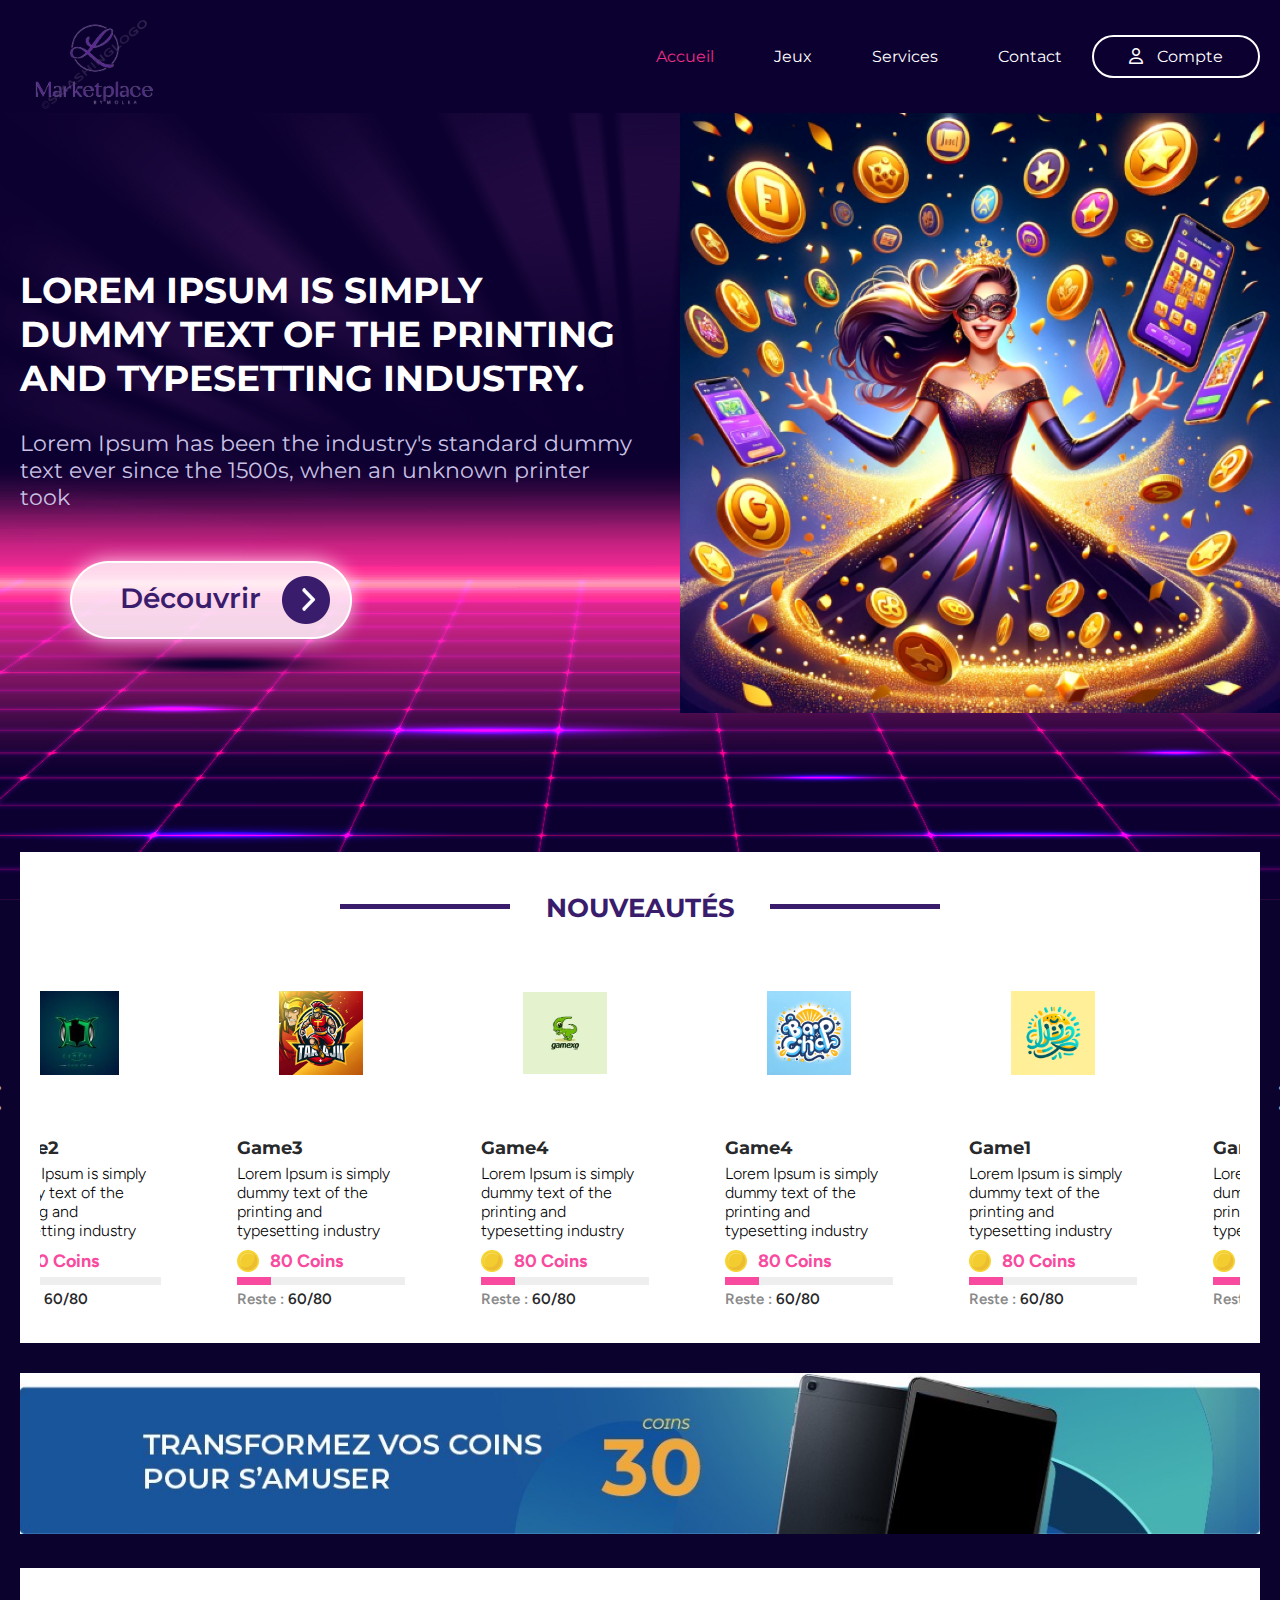
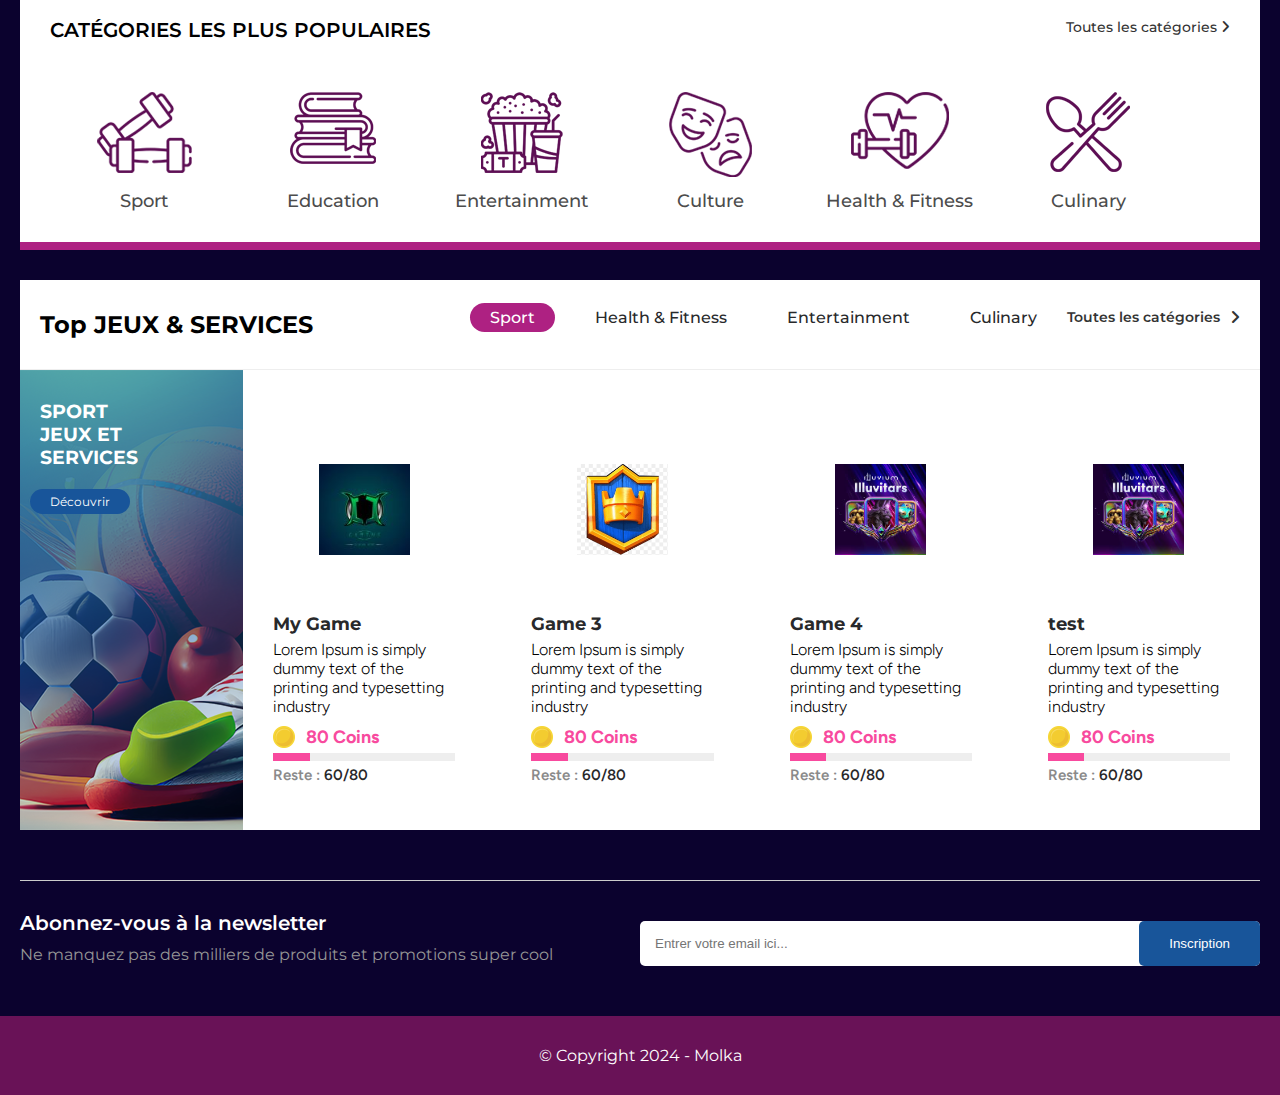
==== Projet-html/index.html @ bb997a46 "Add files via upload" ====
<!doctype html>
<html>
<head>
<meta charset="utf-8">
<meta name="viewport" content="width=device-width, initial-scale=1">
<title>Market place By Molka</title>
<link rel="preconnect" href="https://fonts.googleapis.com">
<link rel="preconnect" href="https://fonts.gstatic.com" crossorigin>
<link href="https://fonts.googleapis.com/css2?family=Figtree:wght@300;400;600;700&family=Montserrat:wght@300;400;500;700&display=swap" rel="stylesheet">
<link rel="stylesheet" href="css-js/all.css">
<link rel="stylesheet" href="css-js/sharp-solid.css">
<link rel="stylesheet" href="css-js/sharp-regular.css">
<link rel="stylesheet" href="https://site-assets.fontawesome.com/releases/v6.4.2/css/sharp-light.css">
  <link rel="stylesheet" href="css-js/charte.css">
<script src="css-js/script.js" defer></script>
</head>

<body>
<div id="container"> 
 
  <!-- Start Menu Top --> 
  <!-- partial:index.partial.html -->
  <header class="header">
    <div id="contenu"> <a href="index.html" class="logo"><img src="img/logo_market.png"></a>
      <input class="menu-btn" type="checkbox" id="menu-btn" />
      <label class="menu-icon" for="menu-btn"><span class="navicon"></span></label>
      <ul class="menu">
        <li><a href="index.html" class="active">Accueil</a></li>
        <li><a href="listing.html">Jeux</a></li>
        <li><a href="qui-sommes-nous.html">Services</a></li>
        <li><a href="#">Contact</a></li>
        <li class="linkConnexion"><a href="#"><i class="fa-regular fa-user"></i> Compte</a></li>
      </ul>
    </div>
  </header>
  <!-- partial --> 
  <!-- End Menu Top --> 
  
  <!-- Start Slider -->
  <div id="slider">
    <div id="contenu">
      <div class="partDesSlider">
        <h1>Lorem Ipsum is simply dummy text of the printing and typesetting industry.</h1>
        <p>Lorem Ipsum has been the industry's standard dummy text ever since the 1500s, when an unknown printer took</p>
        <a href="qui-sommes-nous.html" class="btDiscover">Découvrir</a> </div>
      <img class="image_slider" src="img/slider2.png"> </div>
  </div>
  <!-- End Slider -->
  
  <div id="contentPage">
    <div id="contenu">
      <div class="wrapper">
        <h2 class="title">Nouveautés</h2>
        <i id="left" class="fa-solid fa-angle-left"></i>
        <ul class="carousel">
          <li class="card">
            <div class="img"><img src="img/farid.png" alt="img" draggable="false"></div>
            <h2>Game1</h2>
            <p>Lorem Ipsum is simply dummy text of the printing and typesetting industry</p>
            <font class="numberCoins">80 Coins</font>
            <div class="progress">
              <div class="progress-bar" style="width:20%" role="progressbar"></div>
            </div>
            <font class="numberMissing">Reste : <span>60/80</span></font>
            <div class="overlay">
              <div class="items head">
                <a href="" class="btPanier"><i class="fas fa-cart-shopping"></i></a>
                <a href="#" class="btHeart"><i class="fas fa-heart"></i></a>
            </div>            </div>
          </li>
          <li class="card">
            <div class="img"><img src="img/game1.jpg" alt="img" draggable="false"></div>
            <h2>Game2</h2>
            <p>Lorem Ipsum is simply dummy text of the printing and typesetting industry</p>
            <font class="numberCoins">80 Coins</font>
            <div class="progress">
              <div class="progress-bar" style="width:20%" role="progressbar"></div>
            </div>
            <font class="numberMissing">Reste : <span>60/80</span></font>
            <div class="overlay">
              <div class = "items head"> <a href="#" class="btPanier"><i class="fa-solid fa-cart-shopping"></i></a> <a href="#" class="btHeart"><i class="fa-solid fa-heart"></i></a> </div>
            </div>
          </li>
          <li class="card">
            <div class="img"><img src="img/taragi.png" alt="img" draggable="false"></div>
            <h2>Game3</h2>
            <p>Lorem Ipsum is simply dummy text of the printing and typesetting industry</p>
            <font class="numberCoins">80 Coins</font>
            <div class="progress">
              <div class="progress-bar" style="width:20%" role="progressbar"></div>
            </div>
            <font class="numberMissing">Reste : <span>60/80</span></font>
            <div class="overlay">
              <div class = "items head"> <a href="#" class="btPanier"><i class="fa-solid fa-cart-shopping"></i></a> <a href="#" class="btHeart"><i class="fa-solid fa-heart"></i></a> </div>
            </div>
          </li>
          <li class="card">
            <div class="img"><img src="img/game2.jpg" alt="img" draggable="false"></div>
            <h2>Game4</h2>
            <p>Lorem Ipsum is simply dummy text of the printing and typesetting industry</p>
            <font class="numberCoins">80 Coins</font>
            <div class="progress">
              <div class="progress-bar" style="width:20%" role="progressbar"></div>
            </div>
            <font class="numberMissing">Reste : <span>60/80</span></font>
            <div class="overlay">
              <div class = "items head"> <a href="#" class="btPanier"><i class="fa-solid fa-cart-shopping"></i></a> <a href="#" class="btHeart"><i class="fa-solid fa-heart"></i></a> </div>
            </div>
          </li>
          <li class="card">
            <div class="img"><img src="img/bak.png" alt="img" draggable="false"></div>
            <h2>Game4</h2>
            <p>Lorem Ipsum is simply dummy text of the printing and typesetting industry</p>
            <font class="numberCoins">80 Coins</font>
            <div class="progress">
              <div class="progress-bar" style="width:20%" role="progressbar"></div>
            </div>
            <font class="numberMissing">Reste : <span>60/80</span></font>
            <div class="overlay">
              <div class = "items head"> <a href="#" class="btPanier"><i class="fa-solid fa-cart-shopping"></i></a> <a href="#" class="btHeart"><i class="fa-solid fa-heart"></i></a> </div>
            </div>
          </li>
        </ul>
        <i id="right" class="fa-solid fa-angle-right"></i> </div>
    
	  
	  <!-- Start Espace Pub -->
		<div id="banner"><img src="img/banner.png"></div>
	 <!-- End Espace Pub -->	
		
		
		<!-- Start bloc Catégories -->
		<div id="blocCategories"><h2>Catégories les plus populaires <a href="#">Toutes les catégories <i id="left" class="fa-solid fa-angle-right"></i></a></h2>
		
		<a href="#" class="oneCat"><img src="img/ic_sport.png">Sport</a>
		<a href="#" class="oneCat"><img src="img/ic_education.png">Education</a>
		<a href="#" class="oneCat"><img src="img/ic_entertainement.png">Entertainment</a>
		<a href="#" class="oneCat"><img src="img/ic_culture.png">Culture</a>
		<a href="#" class="oneCat"><img src="img/ic_health.png">Health & Fitness</a>
		<a href="#" class="oneCat"><img src="img/ic_culinary.png">Culinary</a>			
		
		</div>
		
		
		<!-- End bloc Catégories -->
		
		
		
		<div id="blocTopJeux" class="wrapper">
 <h2>Top JEUX & SERVICES
			
			<ul class="tabs clearfix" data-tabgroup="first-tab-group">
  <li><a href="#tab1" class="active">Sport</a></li>
  <li><a href="#tab2">Health & Fitness</a></li>
  <li><a href="#tab3">Entertainment</a></li>
  <li><a href="#tab4">Culinary</a></li>

	 
	 <a href="#" class="linkForPlus">Toutes les catégories <i class="fa-solid fa-angle-right"></i></a>
				
				</ul>
			</h2>

<section id="first-tab-group" class="tabgroup">
  <div id="tab1">
    <div class="encartCat catSport"><h3>Sport<br>Jeux et services</h3><a href="#" class="linkPlus">Découvrir</a></div>
	 <div class="restBloc">
	  

        <ul class="carousel">
          <li class="card">
            <div class="img"><img src="img/game1.jpg" alt="img" draggable="false"></div>
            <h2>My Game</h2>
            <p>Lorem Ipsum is simply dummy text of the printing and typesetting industry</p>
            <font class="numberCoins">80 Coins</font>
            <div class="progress">
              <div class="progress-bar" style="width:20%" role="progressbar"></div>
            </div>
            <font class="numberMissing">Reste : <span>60/80</span></font>
            <div class="overlay">
              <div class = "items head"> <a href="#" class="btPanier"><i class="fa-solid fa-cart-shopping"></i></a> <a href="#" class="btHeart"><i class="fa-solid fa-heart"></i></a> </div>
            </div>
          </li>
          <li class="card">
            <div class="img"><img src="img/game3.png" alt="img" draggable="false"></div>
            <h2>Game 3</h2>
            <p>Lorem Ipsum is simply dummy text of the printing and typesetting industry</p>
            <font class="numberCoins">80 Coins</font>
            <div class="progress">
              <div class="progress-bar" style="width:20%" role="progressbar"></div>
            </div>
            <font class="numberMissing">Reste : <span>60/80</span></font>
            <div class="overlay">
              <div class = "items head"> <a href="#" class="btPanier"><i class="fa-solid fa-cart-shopping"></i></a> <a href="#" class="btHeart"><i class="fa-solid fa-heart"></i></a> </div>
            </div>
          </li>
          <li class="card">
            <div class="img"><img src="img/game4.jpg" alt="img" draggable="false"></div>
            <h2>Game 4</h2>
            <p>Lorem Ipsum is simply dummy text of the printing and typesetting industry</p>
            <font class="numberCoins">80 Coins</font>
            <div class="progress">
              <div class="progress-bar" style="width:20%" role="progressbar"></div>
            </div>
            <font class="numberMissing">Reste : <span>60/80</span></font>
            <div class="overlay">
              <div class = "items head"> <a href="#" class="btPanier"><i class="fa-solid fa-cart-shopping"></i></a> <a href="#" class="btHeart"><i class="fa-solid fa-heart"></i></a> </div>
            </div>
          </li>
          <li class="card">
            <div class="img"><img src="img/game4.jpg" alt="img" draggable="false"></div>
            <h2>test</h2>
            <p>Lorem Ipsum is simply dummy text of the printing and typesetting industry</p>
            <font class="numberCoins">80 Coins</font>
            <div class="progress">
              <div class="progress-bar" style="width:20%" role="progressbar"></div>
            </div>
            <font class="numberMissing">Reste : <span>60/80</span></font>
            <div class="overlay">
              <div class = "items head"> <a href="#" class="btPanier"><i class="fa-solid fa-cart-shopping"></i></a> <a href="#" class="btHeart"><i class="fa-solid fa-heart"></i></a> </div>
            </div>
          </li>

        </ul>

	  </div> 
  </div>
	
	
	
	
	
	
	
  <div id="tab2">
    <div class="encartCat catHealth"><h3>Health & Fitness<br>Jeux et services</h3><a href="#" class="linkPlus">Découvrir</a></div>
	 <div class="restBloc">
	  

        <ul class="carousel">
          <li class="card">
            <div class="img"><img src="img/visuel.png" alt="img" draggable="false"></div>
            <h2>Lorem Ipsum</h2>
            <p>Lorem Ipsum is simply dummy text of the printing and typesetting industry</p>
            <font class="numberCoins">80 Coins</font>
            <div class="progress">
              <div class="progress-bar" style="width:20%" role="progressbar"></div>
            </div>
            <font class="numberMissing">Reste : <span>60/80</span></font>
            <div class="overlay">
              <div class = "items head"> <a href="#" class="btPanier"><i class="fa-solid fa-cart-shopping"></i></a> <a href="#" class="btHeart"><i class="fa-solid fa-heart"></i></a> </div>
            </div>
          </li>
          <li class="card">
            <div class="img"><img src="img/visuel.png" alt="img" draggable="false"></div>
            <h2>Lorem Ipsum</h2>
            <p>Lorem Ipsum is simply dummy text of the printing and typesetting industry</p>
            <font class="numberCoins">80 Coins</font>
            <div class="progress">
              <div class="progress-bar" style="width:20%" role="progressbar"></div>
            </div>
            <font class="numberMissing">Reste : <span>60/80</span></font>
            <div class="overlay">
              <div class = "items head"> <a href="#" class="btPanier"><i class="fa-solid fa-cart-shopping"></i></a> <a href="#" class="btHeart"><i class="fa-solid fa-heart"></i></a> </div>
            </div>
          </li>
          <li class="card">
            <div class="img"><img src="img/visuel.png" alt="img" draggable="false"></div>
            <h2>Lorem Ipsum</h2>
            <p>Lorem Ipsum is simply dummy text of the printing and typesetting industry</p>
            <font class="numberCoins">80 Coins</font>
            <div class="progress">
              <div class="progress-bar" style="width:20%" role="progressbar"></div>
            </div>
            <font class="numberMissing">Reste : <span>60/80</span></font>
            <div class="overlay">
              <div class = "items head"> <a href="#" class="btPanier"><i class="fa-solid fa-cart-shopping"></i></a> <a href="#" class="btHeart"><i class="fa-solid fa-heart"></i></a> </div>
            </div>
          </li>
          <li class="card">
            <div class="img"><img src="img/visuel.png" alt="img" draggable="false"></div>
            <h2>Lorem Ipsum</h2>
            <p>Lorem Ipsum is simply dummy text of the printing and typesetting industry</p>
            <font class="numberCoins">80 Coins</font>
            <div class="progress">
              <div class="progress-bar" style="width:20%" role="progressbar"></div>
            </div>
            <font class="numberMissing">Reste : <span>60/80</span></font>
            <div class="overlay">
              <div class = "items head"> <a href="#" class="btPanier"><i class="fa-solid fa-cart-shopping"></i></a> <a href="#" class="btHeart"><i class="fa-solid fa-heart"></i></a> </div>
            </div>
          </li>

        </ul>

	  </div> 
  </div>
	
	
	
	
	
	
	
	
	
	
	
	
	
	
	
	
	
	
	
	
	
	
	
  <div id="tab3">
 <div class="encartCat catEntertainment"><h3>Entertainment<br>Jeux et services</h3><a href="#" class="linkPlus">Découvrir</a></div>
	 <div class="restBloc">
  <ul class="carousel">
          <li class="card">
            <div class="img"><img src="img/visuel.png" alt="img" draggable="false"></div>
            <h2>Lorem Ipsum</h2>
            <p>Lorem Ipsum is simply dummy text of the printing and typesetting industry</p>
            <font class="numberCoins">80 Coins</font>
            <div class="progress">
              <div class="progress-bar" style="width:20%" role="progressbar"></div>
            </div>
            <font class="numberMissing">Reste : <span>60/80</span></font>
            <div class="overlay">
              <div class = "items head"> <a href="#" class="btPanier"><i class="fa-solid fa-cart-shopping"></i></a> <a href="#" class="btHeart"><i class="fa-solid fa-heart"></i></a> </div>
            </div>
          </li>
          <li class="card">
            <div class="img"><img src="img/visuel.png" alt="img" draggable="false"></div>
            <h2>Lorem Ipsum</h2>
            <p>Lorem Ipsum is simply dummy text of the printing and typesetting industry</p>
            <font class="numberCoins">80 Coins</font>
            <div class="progress">
              <div class="progress-bar" style="width:20%" role="progressbar"></div>
            </div>
            <font class="numberMissing">Reste : <span>60/80</span></font>
            <div class="overlay">
              <div class = "items head"> <a href="#" class="btPanier"><i class="fa-solid fa-cart-shopping"></i></a> <a href="#" class="btHeart"><i class="fa-solid fa-heart"></i></a> </div>
            </div>
          </li>
          <li class="card">
            <div class="img"><img src="img/visuel.png" alt="img" draggable="false"></div>
            <h2>Lorem Ipsum</h2>
            <p>Lorem Ipsum is simply dummy text of the printing and typesetting industry</p>
            <font class="numberCoins">80 Coins</font>
            <div class="progress">
              <div class="progress-bar" style="width:20%" role="progressbar"></div>
            </div>
            <font class="numberMissing">Reste : <span>60/80</span></font>
            <div class="overlay">
              <div class = "items head"> <a href="#" class="btPanier"><i class="fa-solid fa-cart-shopping"></i></a> <a href="#" class="btHeart"><i class="fa-solid fa-heart"></i></a> </div>
            </div>
          </li>
          <li class="card">
            <div class="img"><img src="img/visuel.png" alt="img" draggable="false"></div>
            <h2>Lorem Ipsum</h2>
            <p>Lorem Ipsum is simply dummy text of the printing and typesetting industry</p>
            <font class="numberCoins">80 Coins</font>
            <div class="progress">
              <div class="progress-bar" style="width:20%" role="progressbar"></div>
            </div>
            <font class="numberMissing">Reste : <span>60/80</span></font>
            <div class="overlay">
              <div class = "items head"> <a href="#" class="btPanier"><i class="fa-solid fa-cart-shopping"></i></a> <a href="#" class="btHeart"><i class="fa-solid fa-heart"></i></a> </div>
            </div>
          </li>

        </ul>

	  </div> 
  </div>
	
	
	
	
	
	
	
	
	
	
	
	
	
	
	
	
  <div id="tab4">
<div class="encartCat catFood"><h3>Culinary<br>Jeux et services</h3><a href="#" class="linkPlus">Découvrir</a></div>
	 <div class="restBloc">
	  <ul class="carousel">
          <li class="card">
            <div class="img"><img src="img/visuel.png" alt="img" draggable="false"></div>
            <h2>Lorem Ipsum</h2>
            <p>Lorem Ipsum is simply dummy text of the printing and typesetting industry</p>
            <font class="numberCoins">80 Coins</font>
            <div class="progress">
              <div class="progress-bar" style="width:20%" role="progressbar"></div>
            </div>
            <font class="numberMissing">Reste : <span>60/80</span></font>
            <div class="overlay">
              <div class = "items head"> <a href="#" class="btPanier"><i class="fa-solid fa-cart-shopping"></i></a> <a href="#" class="btHeart"><i class="fa-solid fa-heart"></i></a> </div>
            </div>
          </li>
          <li class="card">
            <div class="img"><img src="img/visuel.png" alt="img" draggable="false"></div>
            <h2>Lorem Ipsum</h2>
            <p>Lorem Ipsum is simply dummy text of the printing and typesetting industry</p>
            <font class="numberCoins">80 Coins</font>
            <div class="progress">
              <div class="progress-bar" style="width:20%" role="progressbar"></div>
            </div>
            <font class="numberMissing">Reste : <span>60/80</span></font>
            <div class="overlay">
              <div class = "items head"> <a href="#" class="btPanier"><i class="fa-solid fa-cart-shopping"></i></a> <a href="#" class="btHeart"><i class="fa-solid fa-heart"></i></a> </div>
            </div>
          </li>
          <li class="card">
            <div class="img"><img src="img/visuel.png" alt="img" draggable="false"></div>
            <h2>Lorem Ipsum</h2>
            <p>Lorem Ipsum is simply dummy text of the printing and typesetting industry</p>
            <font class="numberCoins">80 Coins</font>
            <div class="progress">
              <div class="progress-bar" style="width:20%" role="progressbar"></div>
            </div>
            <font class="numberMissing">Reste : <span>60/80</span></font>
            <div class="overlay">
              <div class="items head">
                <a href="#" class="btPanier"><i class="fas fa-cart-shopping"></i></a>
                <a href="#" class="btHeart"><i class="fas fa-heart"></i></a>
            </div>            </div>
          </li>
          <li class="card">
            <div class="img"><img src="img/visuel.png" alt="img" draggable="false"></div>
            <h2>Lorem Ipsum</h2>
            <p>Lorem Ipsum is simply dummy text of the printing and typesetting industry</p>
            <font class="numberCoins">80 Coins</font>
            <div class="progress">
              <div class="progress-bar" style="width:20%" role="progressbar"></div>
            </div>
            <font class="numberMissing">Reste : <span>60/80</span></font>
            <div class="overlay">
              <div class="items head">
                <a href="#" class="btPanier"><i class="fas fa-cart-shopping"></i></a>
                <a href="#" class="btHeart"><i class="fas fa-heart"></i></a>
            </div>            </div>
          </li>

        </ul>
	  </div> 
  </div>

</section>
</div>
		
		
		
		
		
		<!-- Start bloc Newsletter -->
		
		<div id="blocNewsletter">
		<div id="textNewsletter"><h2>Abonnez-vous à la newsletter</h2>
			<p>Ne manquez pas des milliers de produits et promotions super cool</p>
		</div>
			
		<div id="formNewsletter">
			<form action="" method="post">
			<div class="ligneForm">			<input type="email" class="zoneTexte" placeholder="Entrer votre email ici..." required>
			<input type="submit" value="Inscription" class="btEnvoyer">	
				</div>
			</form>
			</div>	
			
		
		</div>
		
		<!-- End bloc Newsletter -->
		
		
		
		
		
		
		
		
	  
	  </div>
	  
	  <div id="footer">
	  <div id="contenu">
		  
		  &copy; Copyright 2024 - Molka
		  </div>
	  
	  </div>
	  
	  
  </div>
</div>
	 <script src='https://cdnjs.cloudflare.com/ajax/libs/jquery/2.1.3/jquery.min.js'></script>
	<script>
	$('.tabgroup > div').hide();
$('.tabgroup > div:first-of-type').show();
$('.tabs a').click(function(e){
  e.preventDefault();
    var $this = $(this),
        tabgroup = '#'+$this.parents('.tabs').data('tabgroup'),
        others = $this.closest('li').siblings().children('a'),
        target = $this.attr('href');
    others.removeClass('active');
    $this.addClass('active');
    $(tabgroup).children('div').hide();
    $(target).show();
  
})
document.addEventListener('DOMContentLoaded', function() {
        // Sélectionnez les éléments du panier et du cœur
        var btPanier = document.querySelector('.btPanier');
        var btHeart = document.querySelector('.btHeart');

        // Ajoutez des écouteurs d'événements pour les clics sur ces éléments
        btPanier.addEventListener('click', function() {
            console.log('Le produit a été ajouté au panier!');
        });

        btHeart.addEventListener('click', function() {
            alert('Le produit a été ajouté à la liste de souhaits!');
        });
    });
	</script>
	
	<script>
    document.addEventListener('DOMContentLoaded', function() {
        // Sélectionnez les éléments du panier et du cœur
        var btPanier = document.querySelector('.btPanier');
        var btHeart = document.querySelector('.btHeart');

        // Ajoutez des écouteurs d'événements pour les clics sur ces éléments
        btPanier.addEventListener('click', function() {
            alert('Le produit a été ajouté au panier!');
        });

        btHeart.addEventListener('click', function() {
            alert('Le produit a été ajouté à la liste de souhaits!');
        });
    });
</script>
</body>
</html>
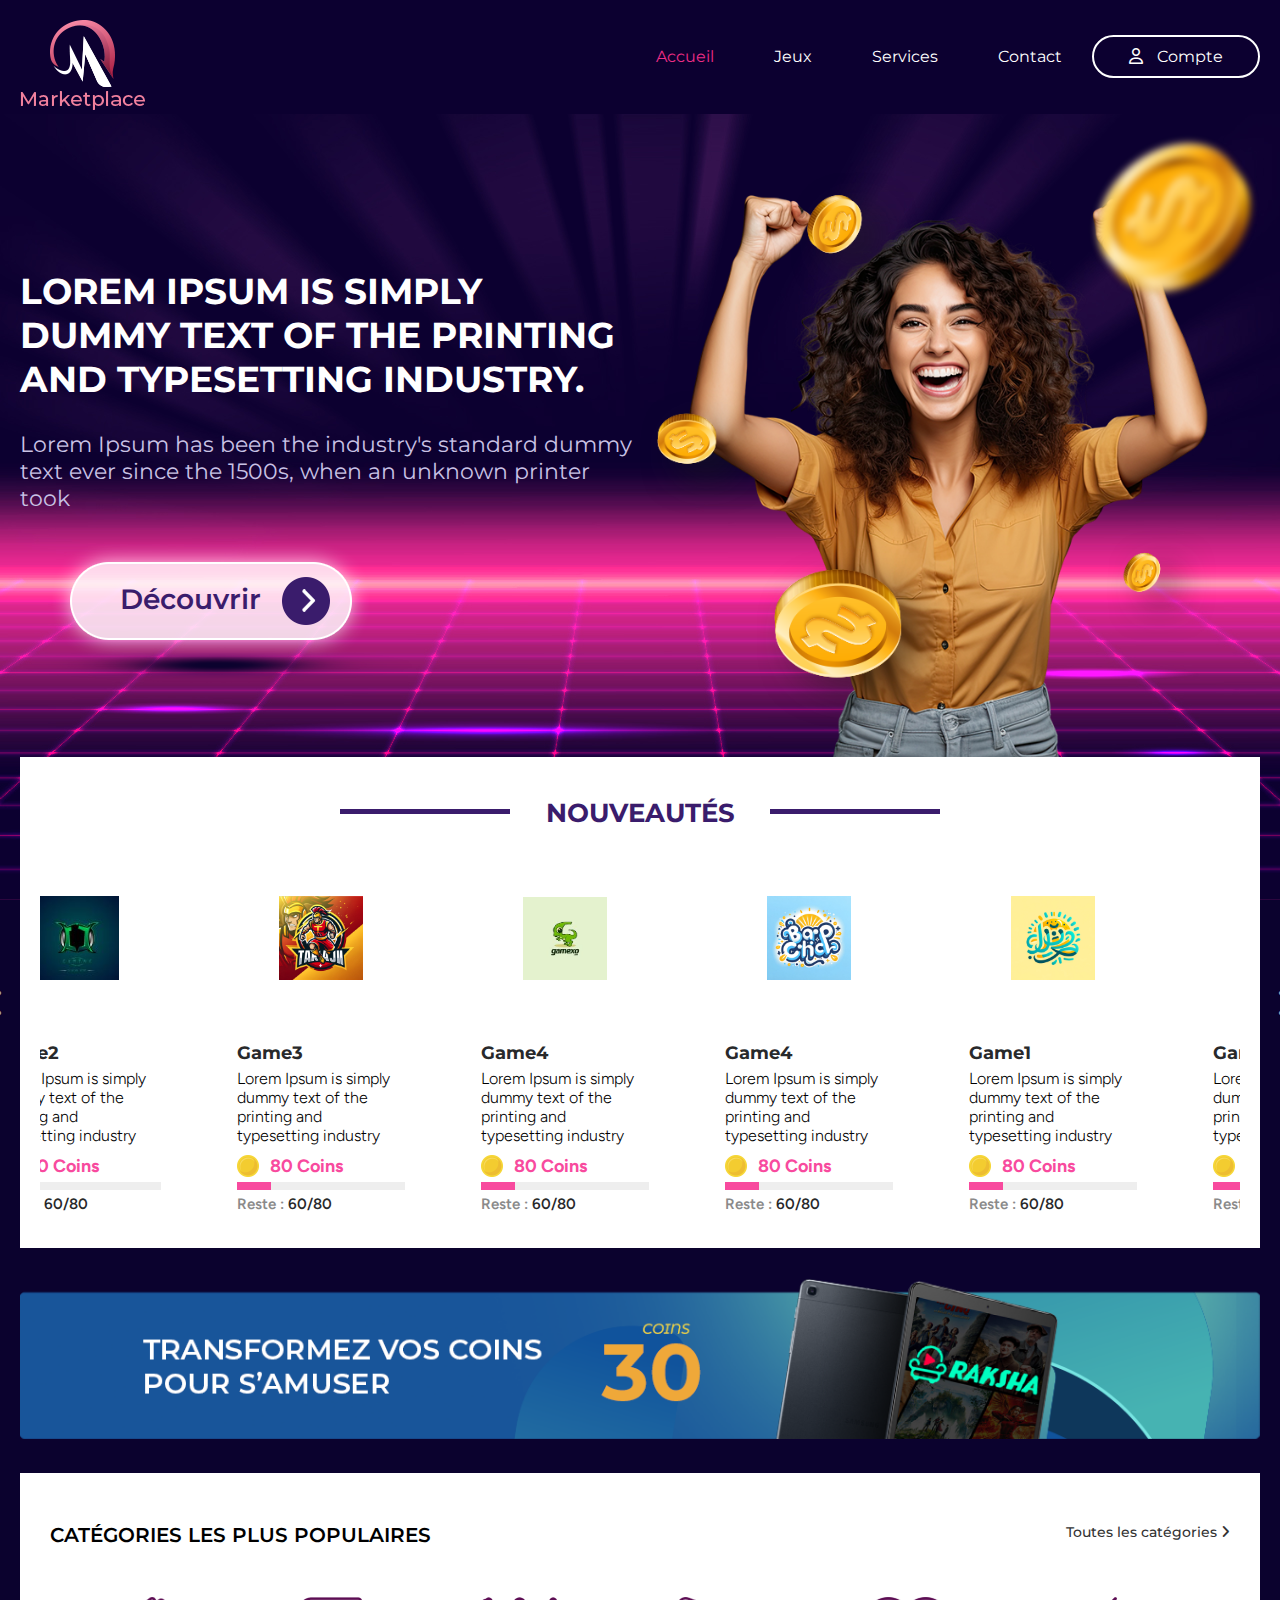
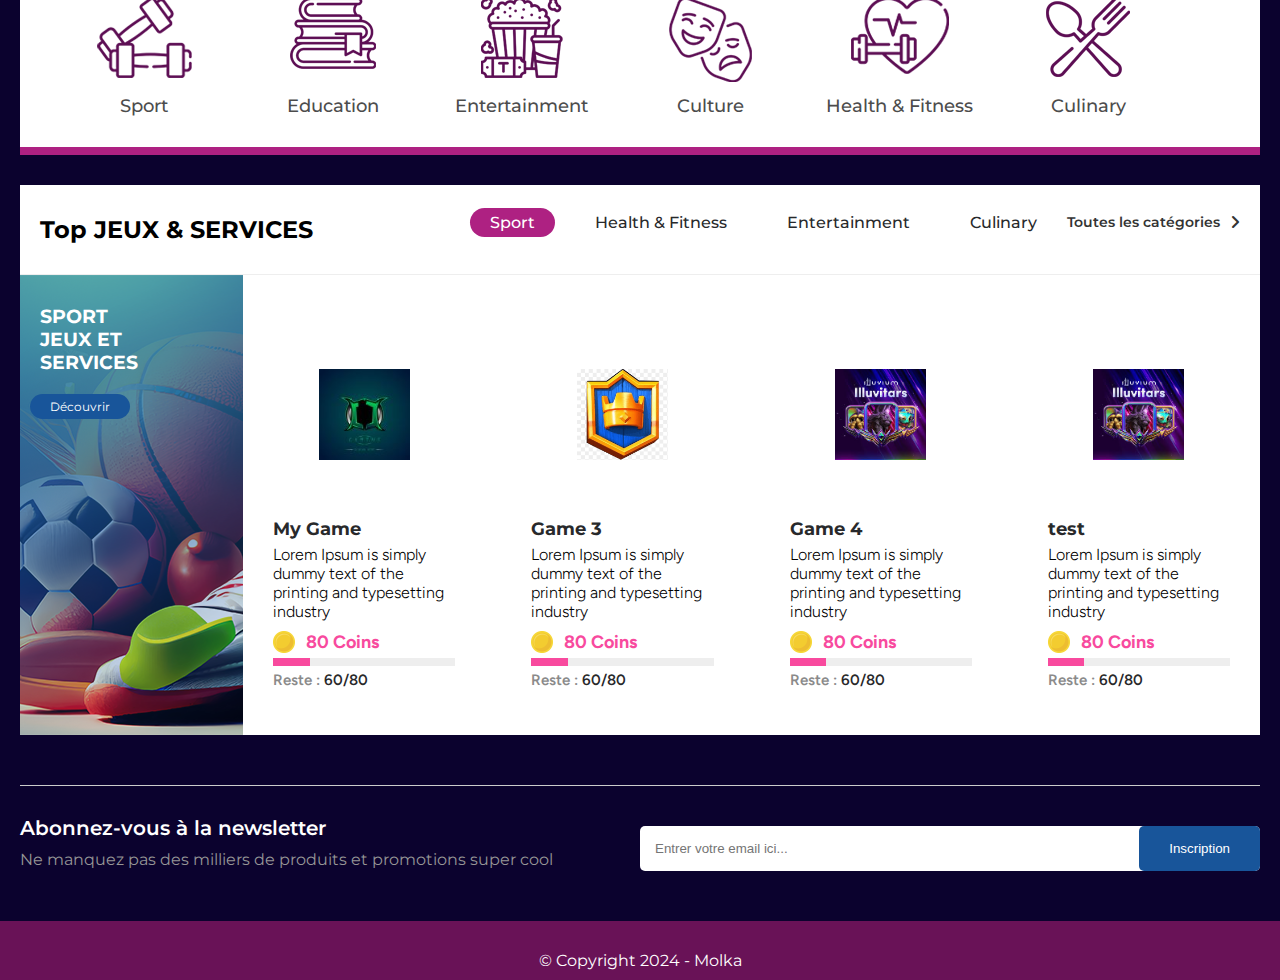
==== commit 0ac83708: "Add files via upload" ====
--- a/Projet-html/index.html
+++ b/Projet-html/index.html
@@ -37,13 +37,29 @@
   <!-- End Menu Top --> 
   
   <!-- Start Slider -->
-  <div id="slider">
+  <div id="sliderAll">
     <div id="contenu">
-      <div class="partDesSlider">
+      <div class="partDesSliderAll">
         <h1>Lorem Ipsum is simply dummy text of the printing and typesetting industry.</h1>
         <p>Lorem Ipsum has been the industry's standard dummy text ever since the 1500s, when an unknown printer took</p>
         <a href="qui-sommes-nous.html" class="btDiscover">Découvrir</a> </div>
-      <img class="image_slider" src="img/slider2.png"> </div>
+     
+	  
+	  <div id="slider">  
+<div class="slides">  
+  <img src="img/women.png" width="100%" />
+ </div>
+  
+		  <div class="slides">  
+  <img src="img/women2.png" width="100%" />
+ </div>
+  
+  
+  <div id="dot"><span class="dot"></span><span class="dot"></span><span class="dot"></span><span class="dot"></span><span class="dot"></span></div>
+ </div>
+	  
+	  
+	  </div>
   </div>
   <!-- End Slider -->
   
@@ -555,6 +571,35 @@
             alert('Le produit a été ajouté à la liste de souhaits!');
         });
     });
+		var index = 0;
+var slides = document.querySelectorAll(".slides");
+var dot = document.querySelectorAll(".dot");
+
+function changeSlide(){
+
+  if(index<0){
+    index = slides.length-1;
+  }
+  
+  if(index>slides.length-1){
+    index = 0;
+  }
+  
+  for(let i=0;i<slides.length;i++){
+    slides[i].style.display = "none";
+    dot[i].classList.remove("active");
+  }
+  
+  slides[index].style.display= "block";
+  dot[index].classList.add("active");
+  
+  index++;
+  
+  setTimeout(changeSlide,5000);
+  
+}
+
+changeSlide();
 </script>
 </body>
 </html>
--- a/Projet-html/css-js/charte.css
+++ b/Projet-html/css-js/charte.css
@@ -12,7 +12,7 @@
 body.interne{background:#0b022e }
 body.pdts{background: #fff}
 #container{display:block;width:100%;margin:0 auto;position:relative;}
-#contenu{position: relative; max-width: 1400px; margin: 0 auto; padding:20px;}
+#contenu{position: relative; max-width: 1400px; margin: 0 auto; padding:20px 20px 0 20px;}
 
 /* header */
 
@@ -122,22 +122,15 @@
   top: 0;
 }
 li.linkConnexion i{margin-right:10px}
-#slider{float:left; width:100%; margin-bottom:150px}
-.partDesSlider{float:left; width:50%; color:#fff; position:relative; z-index:1; padding-top:15vh}
+#sliderAll{float:left; width:100%;}
+.partDesSliderAll{float:left; width:50%; color:#fff; position:relative; z-index:1; padding-top:15vh}
 @keyframes scroll {
   0% { right: 100%; }
   100% { right: 0; }
 }
 
-#slider img {
-  position: absolute;
-  right: 0;
-  top: 0;
-  z-index: 0;
-  animation: scroll 10s linear infinite; 
-}
-#slider h1{text-transform:uppercase; font-size:36px; margin-bottom:30px}
-#slider p{font-size:22px; color:#c9c2e5; margin-bottom:30px}
+#sliderAll h1{text-transform:uppercase; font-size:36px; margin-bottom:30px}
+#sliderAll p{font-size:22px; color:#c9c2e5; margin-bottom:30px}
 #contentPage{float:left; width:100%;}
 a.btDiscover {
     background: url(../img/button.png) center center no-repeat;
@@ -517,17 +510,17 @@
 
 
 @media screen and (max-width: 800px) {
-	.partDesSlider{width: 100%;background: rgba(0, 0, 0, 0.5);}
+	.partDesSliderAll{width: 100%;background: rgba(0, 0, 0, 0.5);}
 	#blocCategories h2 a{top:60px}
 	#blocCategories{padding: 20px;}
 	#blocCategories h2{margin:0 0 50px 0}
-	.partDesSlider{padding-top: 5vh}
-#slider h1 {
+	.partDesSliderAll{padding-top: 5vh}
+#sliderAll h1 {
     text-transform: uppercase;
     font-size: 24px;
     margin-bottom: 20px; padding: 0 20px;
 }
-#slider p {
+#sliderAll p {
     font-size: 18px;
     color: #c9c2e5;
     margin-bottom: 0; padding: 0 20px;
@@ -566,7 +559,7 @@
     padding-top: 10px; margin: 20px 0 0 0
 }
 	a.btDiscover{    background: url(../img/button2.png) center center no-repeat; width: 100%; background-size: contain; height: 118px; padding-left: 48px; max-width: 320px}	
-	#slider{margin-bottom: 0}
+	#sliderAll{margin-bottom: 0}
 	.wrapper h2.title:before, .wrapper h2.title:after{display: none}
 	.wrapper i:last-child{right: 0}
 	.wrapper i#left {
@@ -617,8 +610,10 @@
 }
 	
 	#zoneTSection {
-    width: 94%;
+      width: 100%;
     background: rgba(0, 0, 0, 0.8);
+    position: relative;
+    margin-bottom: 20px;
 }
 	#bannerPage {
     padding: 25vh 0 10vh 0;
@@ -666,4 +661,60 @@
     width: 100%; height: 230px;    background-position: bottom;
 }
 #listing li.card{width: 98%;     margin: 2% 1%;}
-}+}
+
+
+
+#slider{
+  margin:0 auto;
+  width:50%;
+  overflow:hidden; margin-bottom: -26px
+}
+
+.slides{
+  overflow:hidden;
+  animation-name:fade;
+  animation-duration:1s;
+  display:none;
+}
+
+#dot{
+  margin:0 auto;
+  text-align:center; display: none
+}
+.dot{
+  display:inline-block;
+  border-radius:50%;
+  background:#d3d3d3;
+  padding:8px;
+  margin:10px 5px;
+}
+
+
+
+@media (max-width:567px){
+  #slider{
+    width:100%;
+
+  }
+	.header .logo {
+max-width: 100px
+}
+}
+
+#heading{
+  display:block;
+  text-align:center;
+  font-size:2em;
+  margin:10px 0px;
+
+}
+
+@keyframes fade{
+  from{
+    opacity:0.4;
+  }
+  to{
+    opacity:1;
+  }
+}
